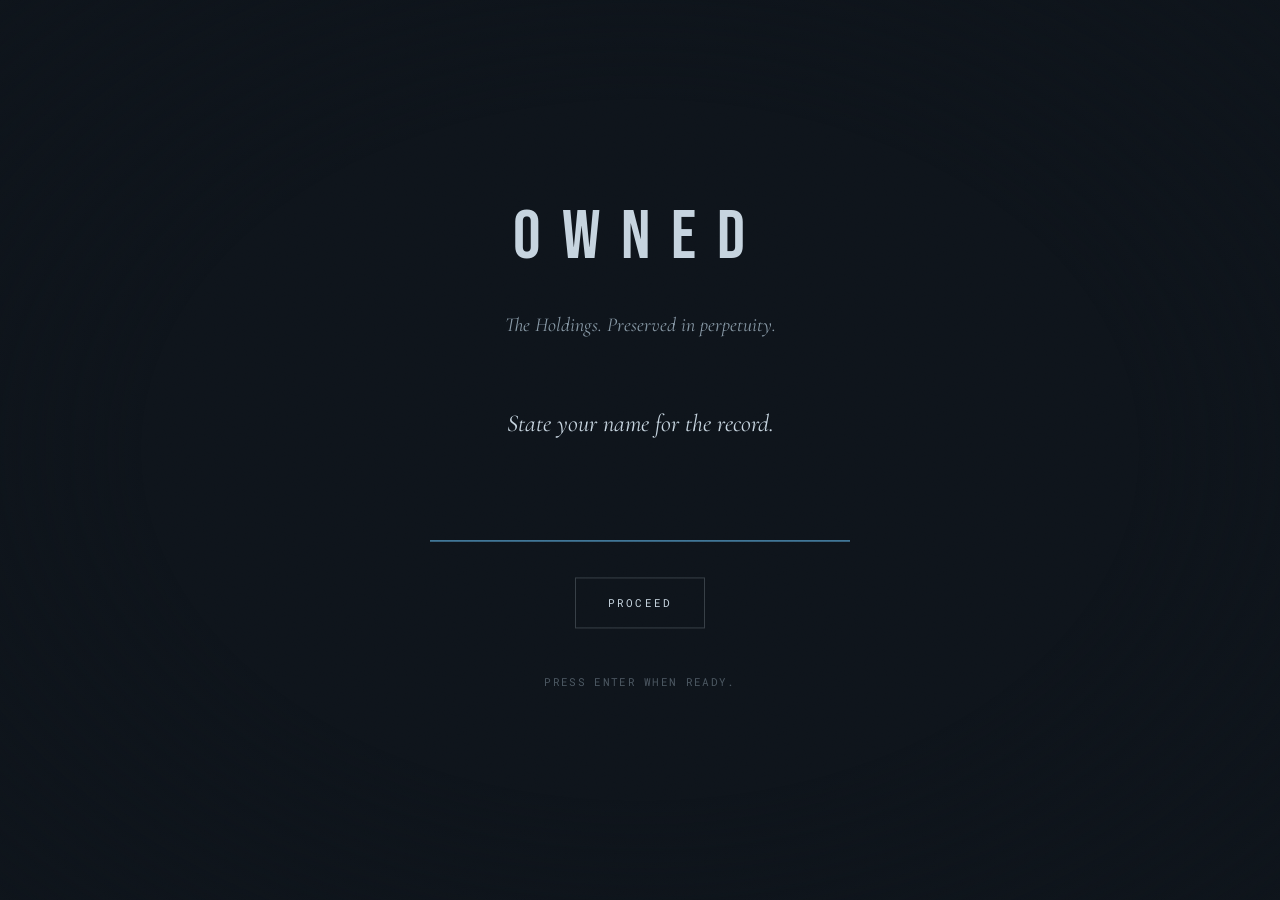
==== credential.html @ 9a2944d6 "Rebuild site as OWNED campaign — archival Steam Holdings portal Replace the prior 4-page face-scan m" ====
<!DOCTYPE html>
<html lang="en">
<head>
  <meta charset="UTF-8">
  <meta name="viewport" content="width=device-width, initial-scale=1.0">
  <title>OWNED — Credential</title>

  <link rel="preconnect" href="https://fonts.googleapis.com">
  <link rel="preconnect" href="https://fonts.gstatic.com" crossorigin>
  <link href="https://fonts.googleapis.com/css2?family=Bebas+Neue&family=Cormorant+Garamond:ital,wght@0,400;0,500;0,600;1,400&family=Roboto+Mono:wght@400;500&display=swap" rel="stylesheet">

  <link rel="stylesheet" href="css/global.css">
  <link rel="stylesheet" href="css/credential.css">

  <script src="js/owner.js"></script>
  <script>if (window.OWNED) window.OWNED.ensureIntake();</script>
</head>
<body>

  <nav class="site-nav" aria-label="Primary">
    <div class="site-nav__inner">
      <a class="site-nav__brand" href="vault.html">
        <svg class="sigil" viewBox="0 0 32 32" aria-hidden="true">
          <circle cx="16" cy="16" r="14" fill="none" stroke="currentColor" stroke-width="1"/>
          <circle cx="16" cy="16" r="10" fill="none" stroke="currentColor" stroke-width="0.5"/>
          <path d="M 16 8 L 16 18 M 12 22 L 20 22 M 14 18 L 18 18" stroke="currentColor" stroke-width="1" fill="none"/>
          <circle cx="16" cy="16" r="2" fill="currentColor"/>
        </svg>
        <span>OWNED</span>
      </a>
      <button class="site-nav__toggle" aria-label="Toggle menu">
        <span></span><span></span><span></span>
      </button>
      <ul class="site-nav__links">
        <li><a href="vault.html">Vault</a></li>
        <li><a href="library.html">Library</a></li>
        <li><a href="specimens.html">Specimens</a></li>
        <li><a href="credential.html">Credential</a></li>
        <li><a href="doctrine.html">Doctrine</a></li>
      </ul>
    </div>
  </nav>

  <main class="page credential-page">
    <header class="credential-page__head">
      <p class="mono credential-page__eyebrow">Owner of Record · Proof of Title</p>
      <h1 class="display credential-page__title">Credential</h1>
      <p class="serif-italic credential-page__lede">
        Counter-signed by the Keeper. Held on file in the Holdings. Present this record as proof of your standing.
      </p>
    </header>

    <!-- The card -->
    <section class="credential-card" id="credential-card">
      <div class="credential-card__inner">
        <div class="credential-card__photo" id="cred-photo">
          <!-- Silhouette fallback (replaced with <img> by JS if photo present) -->
          <svg viewBox="0 0 160 200" class="silhouette" role="img" aria-label="Unphotographed owner">
            <rect x="0" y="0" width="160" height="200" fill="#1b2838"/>
            <circle cx="80" cy="74" r="30" fill="#0e141b" stroke="#8899a6" stroke-width="0.6"/>
            <path d="M 80 110 C 50 110, 32 130, 30 164 L 30 200 L 130 200 L 130 164 C 128 130, 110 110, 80 110 Z"
                  fill="#0e141b" stroke="#8899a6" stroke-width="0.6"/>
          </svg>
        </div>

        <div class="credential-card__meta">
          <div class="credential-card__header">
            <div>
              <span class="display credential-card__wordmark">OWNED</span>
              <span class="mono credential-card__sub">The Holdings · Credential</span>
            </div>
            <svg class="credential-card__sigil" viewBox="0 0 32 32" aria-hidden="true">
              <circle cx="16" cy="16" r="14" fill="none" stroke="currentColor" stroke-width="1"/>
              <circle cx="16" cy="16" r="10" fill="none" stroke="currentColor" stroke-width="0.5"/>
              <path d="M 16 8 L 16 18 M 12 22 L 20 22 M 14 18 L 18 18" stroke="currentColor" stroke-width="1" fill="none"/>
              <circle cx="16" cy="16" r="2" fill="currentColor"/>
            </svg>
          </div>

          <div class="credential-card__name-row">
            <h2 class="display credential-card__name" id="cred-name">OWNER OF RECORD</h2>
          </div>

          <div class="credential-card__grid">
            <div>
              <span class="mono credential-card__label">Tier</span>
              <span class="serif credential-card__tier" id="cred-tier">Curator-in-Training</span>
            </div>
            <div>
              <span class="mono credential-card__label">Accession</span>
              <span class="mono credential-card__acc" id="cred-accession">Acc. № 2026.0000</span>
            </div>
          </div>

          <p class="serif-italic credential-card__creed">
            The Keeper preserves this record in perpetuity.
          </p>
        </div>
      </div>
    </section>

    <div class="credential-actions">
      <button class="btn-ghost" id="cred-print">Preserve this credential</button>
    </div>

    <!-- Six-tier ladder -->
    <section class="tiers">
      <h2 class="display tiers__heading">The Six Ranks</h2>
      <p class="serif-italic tiers__lede">
        Every owner begins at the first. The Keeper advances the record as the Holdings grow.
      </p>

      <ol class="tiers__list" id="tier-list">
        <li class="tier" data-tier="1">
          <div class="tier__icon">
            <svg viewBox="0 0 48 48" aria-hidden="true">
              <circle cx="24" cy="18" r="5" fill="none" stroke="currentColor" stroke-width="1.2"/>
              <line x1="24" y1="23" x2="24" y2="38" stroke="currentColor" stroke-width="1.2"/>
              <line x1="21" y1="34" x2="27" y2="34" stroke="currentColor" stroke-width="1.2"/>
            </svg>
          </div>
          <div class="tier__meta">
            <span class="mono tier__rank">Rank I</span>
            <h3 class="display tier__name">Curator-in-Training</h3>
          </div>
        </li>

        <li class="tier" data-tier="2">
          <div class="tier__icon">
            <svg viewBox="0 0 48 48" aria-hidden="true">
              <circle cx="18" cy="18" r="5" fill="none" stroke="currentColor" stroke-width="1.2"/>
              <line x1="18" y1="23" x2="18" y2="38" stroke="currentColor" stroke-width="1.2"/>
              <line x1="15" y1="34" x2="21" y2="34" stroke="currentColor" stroke-width="1.2"/>
              <circle cx="30" cy="18" r="5" fill="none" stroke="currentColor" stroke-width="1.2"/>
              <line x1="30" y1="23" x2="30" y2="38" stroke="currentColor" stroke-width="1.2"/>
              <line x1="27" y1="34" x2="33" y2="34" stroke="currentColor" stroke-width="1.2"/>
            </svg>
          </div>
          <div class="tier__meta">
            <span class="mono tier__rank">Rank II</span>
            <h3 class="display tier__name">Apprentice Archivist</h3>
          </div>
        </li>

        <li class="tier" data-tier="3">
          <div class="tier__icon">
            <svg viewBox="0 0 48 48" aria-hidden="true">
              <circle cx="24" cy="22" r="10" fill="none" stroke="currentColor" stroke-width="1.2"/>
              <circle cx="14" cy="14" r="2.5" fill="none" stroke="currentColor" stroke-width="1"/>
              <circle cx="34" cy="14" r="2.5" fill="none" stroke="currentColor" stroke-width="1"/>
              <circle cx="14" cy="30" r="2.5" fill="none" stroke="currentColor" stroke-width="1"/>
              <circle cx="34" cy="30" r="2.5" fill="none" stroke="currentColor" stroke-width="1"/>
            </svg>
          </div>
          <div class="tier__meta">
            <span class="mono tier__rank">Rank III</span>
            <h3 class="display tier__name">Collector of Record</h3>
          </div>
        </li>

        <li class="tier" data-tier="4">
          <div class="tier__icon">
            <svg viewBox="0 0 48 48" aria-hidden="true">
              <path d="M 12 36 C 12 28, 18 24, 24 24" fill="none" stroke="currentColor" stroke-width="1.2"/>
              <path d="M 12 36 L 10 40 L 14 40 Z" fill="currentColor"/>
              <circle cx="28" cy="18" r="5" fill="none" stroke="currentColor" stroke-width="1.2"/>
              <line x1="28" y1="23" x2="28" y2="34" stroke="currentColor" stroke-width="1.2"/>
              <line x1="25" y1="30" x2="31" y2="30" stroke="currentColor" stroke-width="1.2"/>
              <line x1="25" y1="34" x2="29" y2="34" stroke="currentColor" stroke-width="1.2"/>
            </svg>
          </div>
          <div class="tier__meta">
            <span class="mono tier__rank">Rank IV</span>
            <h3 class="display tier__name">Senior Curator</h3>
          </div>
        </li>

        <li class="tier" data-tier="5">
          <div class="tier__icon">
            <svg viewBox="0 0 48 48" aria-hidden="true">
              <rect x="12" y="34" width="24" height="4" fill="none" stroke="currentColor" stroke-width="1.2"/>
              <rect x="16" y="30" width="16" height="4" fill="none" stroke="currentColor" stroke-width="1"/>
              <circle cx="24" cy="14" r="5" fill="none" stroke="currentColor" stroke-width="1.2"/>
              <line x1="24" y1="19" x2="24" y2="30" stroke="currentColor" stroke-width="1.2"/>
              <line x1="21" y1="26" x2="27" y2="26" stroke="currentColor" stroke-width="1.2"/>
            </svg>
          </div>
          <div class="tier__meta">
            <span class="mono tier__rank">Rank V</span>
            <h3 class="display tier__name">Archivist of the Holdings</h3>
          </div>
        </li>

        <li class="tier" data-tier="6">
          <div class="tier__icon">
            <svg viewBox="0 0 48 48" aria-hidden="true">
              <path d="M 10 20 L 14 28 L 18 14 L 24 30 L 30 14 L 34 28 L 38 20 L 38 34 L 10 34 Z"
                    fill="none" stroke="currentColor" stroke-width="1.2"/>
              <circle cx="24" cy="38" r="1.5" fill="currentColor"/>
              <circle cx="14" cy="38" r="1.5" fill="currentColor"/>
              <circle cx="34" cy="38" r="1.5" fill="currentColor"/>
            </svg>
          </div>
          <div class="tier__meta">
            <span class="mono tier__rank">Rank VI</span>
            <h3 class="display tier__name">Keeper of the Holdings</h3>
          </div>
        </li>
      </ol>
    </section>

  </main>

  <!-- Reset confirm panel -->
  <div class="reset-confirm" id="reset-confirm" aria-hidden="true">
    <div class="reset-confirm__panel">
      <p class="serif-italic reset-confirm__line">This will clear your record. Proceed?</p>
      <div class="reset-confirm__actions">
        <button class="btn-ghost" id="reset-yes">Confirm</button>
        <button class="link-quiet" id="reset-no">› Cancel</button>
      </div>
    </div>
  </div>

  <footer class="site-footer">
    <div class="site-footer__inner">
      <svg class="sigil" viewBox="0 0 32 32" aria-hidden="true">
        <circle cx="16" cy="16" r="14" fill="none" stroke="currentColor" stroke-width="1"/>
        <circle cx="16" cy="16" r="10" fill="none" stroke="currentColor" stroke-width="0.5"/>
        <path d="M 16 8 L 16 18 M 12 22 L 20 22 M 14 18 L 18 18" stroke="currentColor" stroke-width="1" fill="none"/>
        <circle cx="16" cy="16" r="2" fill="currentColor"/>
      </svg>
      <span class="site-footer__tagline">The Keeper · In perpetuity</span>
      <a href="#" class="link-quiet" id="reset-link">› Reset credential</a>
    </div>
  </footer>

  <script src="js/nav.js"></script>
  <script src="js/credential.js"></script>
</body>
</html>
---- css/global.css ----
/* ======================================================================
   OWNED — Global design system
   Tokens, reset, type scale, shared chrome.
   ====================================================================== */

:root {
  /* Core palette */
  --bg-primary: #0e141b;
  --bg-secondary: #1b2838;
  --bg-tertiary: #2a475e;
  --accent: #66c0f4;
  --text-primary: #c6d4df;
  --text-secondary: #8899a6;

  /* Character accents */
  --accent-kratos: #8b1a1a;
  --accent-joel: #6b9b5c;
  --accent-aloy: #c2571a;
  --accent-jin: #b8892b;
  --accent-drake: #5a7a95;

  /* Surfaces */
  --hairline: rgba(198, 212, 223, 0.12);
  --hairline-strong: rgba(198, 212, 223, 0.22);
  --glow-cold: rgba(102, 192, 244, 0.15);
  --glow-cold-strong: rgba(102, 192, 244, 0.28);

  /* Type */
  --font-display: "Bebas Neue", "Oswald", sans-serif;
  --font-serif: "Cormorant Garamond", "Georgia", serif;
  --font-mono: "Roboto Mono", "Courier New", monospace;

  /* Rhythm */
  --space-xs: 0.5rem;
  --space-sm: 1rem;
  --space-md: 2rem;
  --space-lg: 4rem;
  --space-xl: 8rem;

  /* Motion */
  --ease-quiet: cubic-bezier(0.16, 1, 0.3, 1);
  --dur-short: 400ms;
  --dur-medium: 700ms;
  --dur-long: 1100ms;
}

/* ---------- Reset ---------- */

*, *::before, *::after { box-sizing: border-box; }

html, body {
  margin: 0;
  padding: 0;
  background: var(--bg-primary);
  color: var(--text-primary);
  font-family: var(--font-serif);
  font-size: 18px;
  line-height: 1.6;
  -webkit-font-smoothing: antialiased;
  -moz-osx-font-smoothing: grayscale;
  min-height: 100vh;
  overflow-x: hidden;
}

img, svg { display: block; max-width: 100%; }

button {
  background: none;
  border: none;
  color: inherit;
  font: inherit;
  cursor: pointer;
}

a {
  color: inherit;
  text-decoration: none;
  transition: color var(--dur-short) var(--ease-quiet);
}

input {
  background: none;
  border: none;
  color: inherit;
  font: inherit;
  outline: none;
}

/* ---------- Atmosphere overlays ---------- */

body::before {
  /* Film grain */
  content: "";
  position: fixed;
  inset: 0;
  pointer-events: none;
  z-index: 9998;
  opacity: 0.04;
  mix-blend-mode: overlay;
  background-image: url("data:image/svg+xml;utf8,<svg xmlns='http://www.w3.org/2000/svg' width='160' height='160'><filter id='n'><feTurbulence type='fractalNoise' baseFrequency='0.9' numOctaves='2' stitchTiles='stitch'/></filter><rect width='100%25' height='100%25' filter='url(%23n)'/></svg>");
}

body::after {
  /* Cold-blue edge vignette */
  content: "";
  position: fixed;
  inset: 0;
  pointer-events: none;
  z-index: 9997;
  background: radial-gradient(ellipse at center, transparent 55%, rgba(14, 20, 27, 0.85) 100%);
}

/* ---------- Typography utilities ---------- */

.display {
  font-family: var(--font-display);
  letter-spacing: 0.04em;
  text-transform: uppercase;
  font-weight: 400;
}

.serif {
  font-family: var(--font-serif);
}

.serif-italic {
  font-family: var(--font-serif);
  font-style: italic;
  font-weight: 400;
}

.mono {
  font-family: var(--font-mono);
  letter-spacing: 0.12em;
  text-transform: uppercase;
  font-size: 11px;
  color: var(--text-secondary);
}

.hairline {
  border-top: 1px solid var(--hairline);
}

/* ---------- Site navigation (shown on enrolled pages) ---------- */

.site-nav {
  position: sticky;
  top: 0;
  z-index: 200;
  background: rgba(14, 20, 27, 0.88);
  backdrop-filter: blur(6px);
  border-bottom: 1px solid var(--hairline);
}

.site-nav__inner {
  display: flex;
  align-items: center;
  justify-content: space-between;
  padding: 1.25rem 2rem;
  max-width: 1400px;
  margin: 0 auto;
}

.site-nav__brand {
  display: flex;
  align-items: center;
  gap: 0.75rem;
  font-family: var(--font-display);
  font-size: 1.5rem;
  letter-spacing: 0.18em;
  color: var(--text-primary);
}

.site-nav__brand .sigil {
  width: 22px;
  height: 22px;
  color: var(--accent);
}

.site-nav__links {
  display: flex;
  gap: 2rem;
  list-style: none;
  padding: 0;
  margin: 0;
}

.site-nav__links a {
  font-family: var(--font-mono);
  font-size: 11px;
  letter-spacing: 0.16em;
  text-transform: uppercase;
  color: var(--text-secondary);
  padding-bottom: 0.25rem;
  border-bottom: 1px solid transparent;
}

.site-nav__links a:hover {
  color: var(--text-primary);
}

.site-nav__links a.is-active {
  color: var(--accent);
  border-bottom-color: var(--accent);
}

.site-nav__toggle {
  display: none;
  flex-direction: column;
  gap: 4px;
  padding: 0.5rem;
}

.site-nav__toggle span {
  width: 22px;
  height: 1px;
  background: var(--text-primary);
  transition: transform var(--dur-short) var(--ease-quiet),
              opacity var(--dur-short) var(--ease-quiet);
}

.site-nav.is-open .site-nav__toggle span:nth-child(1) { transform: translateY(5px) rotate(45deg); }
.site-nav.is-open .site-nav__toggle span:nth-child(2) { opacity: 0; }
.site-nav.is-open .site-nav__toggle span:nth-child(3) { transform: translateY(-5px) rotate(-45deg); }

@media (max-width: 768px) {
  .site-nav__toggle { display: flex; }
  .site-nav__links {
    position: absolute;
    top: 100%;
    left: 0;
    right: 0;
    flex-direction: column;
    gap: 0;
    background: var(--bg-primary);
    border-bottom: 1px solid var(--hairline);
    padding: 1rem 2rem 1.5rem;
    transform: translateY(-8px);
    opacity: 0;
    pointer-events: none;
    transition: transform var(--dur-short) var(--ease-quiet),
                opacity var(--dur-short) var(--ease-quiet);
  }
  .site-nav__links a {
    display: block;
    padding: 0.85rem 0;
    border-bottom: 1px solid var(--hairline);
  }
  .site-nav.is-open .site-nav__links {
    transform: translateY(0);
    opacity: 1;
    pointer-events: auto;
  }
}

/* ---------- Site footer ---------- */

.site-footer {
  padding: 3rem 2rem 2rem;
  border-top: 1px solid var(--hairline);
  margin-top: 5rem;
  color: var(--text-secondary);
  font-family: var(--font-mono);
  font-size: 11px;
  letter-spacing: 0.14em;
  text-transform: uppercase;
}

.site-footer__inner {
  max-width: 1400px;
  margin: 0 auto;
  display: flex;
  flex-wrap: wrap;
  justify-content: space-between;
  align-items: center;
  gap: 1rem;
}

.site-footer .sigil {
  width: 28px;
  height: 28px;
  color: var(--accent);
  opacity: 0.7;
}

/* ---------- Shared buttons / link primitives ---------- */

.btn-ghost {
  display: inline-flex;
  align-items: center;
  gap: 0.65rem;
  padding: 0.85rem 1.75rem;
  border: 1px solid var(--hairline-strong);
  font-family: var(--font-mono);
  font-size: 11px;
  letter-spacing: 0.2em;
  text-transform: uppercase;
  color: var(--text-primary);
  background: transparent;
  transition: border-color var(--dur-short) var(--ease-quiet),
              color var(--dur-short) var(--ease-quiet),
              background var(--dur-short) var(--ease-quiet);
}

.btn-ghost:hover {
  color: var(--accent);
  border-color: var(--accent);
  background: rgba(102, 192, 244, 0.05);
}

.link-quiet {
  font-family: var(--font-mono);
  font-size: 11px;
  letter-spacing: 0.18em;
  text-transform: uppercase;
  color: var(--text-secondary);
  border-bottom: 1px solid transparent;
  padding-bottom: 2px;
  transition: color var(--dur-short) var(--ease-quiet),
              border-color var(--dur-short) var(--ease-quiet);
}

.link-quiet:hover {
  color: var(--accent);
  border-bottom-color: var(--accent);
}

/* ---------- Accession number chip ---------- */

.accession {
  font-family: var(--font-mono);
  font-size: 11px;
  letter-spacing: 0.14em;
  text-transform: uppercase;
  color: var(--text-secondary);
}

/* ---------- Page wrapper ---------- */

.page {
  max-width: 1280px;
  margin: 0 auto;
  padding: 4rem 2rem 2rem;
}

@media (max-width: 480px) {
  .page { padding: 2.5rem 1.25rem 1.5rem; }
  .site-nav__inner { padding: 1rem 1.25rem; }
}

/* ---------- Shared archival silhouette (used on intake fallback + credential no-photo) ---------- */

.silhouette {
  width: 100%;
  height: 100%;
  color: var(--text-secondary);
}

/* ---------- Generic fade-in ---------- */

@keyframes fade-in-up {
  from { opacity: 0; transform: translateY(8px); }
  to   { opacity: 1; transform: translateY(0); }
}

.fade-in { animation: fade-in-up var(--dur-medium) var(--ease-quiet) both; }
.fade-in.delay-1 { animation-delay: 200ms; }
.fade-in.delay-2 { animation-delay: 400ms; }
.fade-in.delay-3 { animation-delay: 600ms; }
---- css/credential.css ----
/* ======================================================================
   Credential page
   ====================================================================== */

.credential-page { padding-top: 3rem; }

.credential-page__head {
  text-align: center;
  max-width: 780px;
  margin: 2rem auto 4rem;
}

.credential-page__eyebrow {
  font-size: 11px;
  letter-spacing: 0.26em;
  color: var(--accent);
  margin-bottom: 2rem;
}

.credential-page__title {
  font-size: clamp(3rem, 7vw, 5.5rem);
  letter-spacing: 0.08em;
  color: var(--text-primary);
  margin: 0 0 1.5rem;
  line-height: 1;
}

.credential-page__lede {
  font-size: 1.2rem;
  color: var(--text-secondary);
  max-width: 580px;
  margin: 0 auto;
  line-height: 1.5;
}

/* ---------- Card ---------- */

.credential-card {
  max-width: 720px;
  margin: 3rem auto 2rem;
  padding: 1.5rem;
  background: linear-gradient(135deg, var(--bg-tertiary) 0%, var(--bg-secondary) 100%);
  border: 1px solid var(--accent);
  border-radius: 8px;
  box-shadow: inset 0 0 40px rgba(102, 192, 244, 0.1);
  position: relative;
}

.credential-card::before {
  content: "";
  position: absolute;
  inset: 8px;
  border: 1px solid rgba(198, 212, 223, 0.25);
  border-radius: 4px;
  pointer-events: none;
}

.credential-card__inner {
  display: grid;
  grid-template-columns: 160px 1fr;
  gap: 1.75rem;
  padding: 1.25rem;
  position: relative;
  z-index: 1;
}

.credential-card__photo {
  width: 160px;
  height: 200px;
  border: 1px solid var(--accent);
  background: var(--bg-secondary);
  overflow: hidden;
  display: flex;
  align-items: center;
  justify-content: center;
}

.credential-card__photo img {
  width: 100%;
  height: 100%;
  object-fit: cover;
  filter: grayscale(0.75) contrast(1.05);
}

.credential-card__photo svg { width: 100%; height: 100%; }

.credential-card__meta {
  display: flex;
  flex-direction: column;
  min-width: 0;
}

.credential-card__header {
  display: flex;
  justify-content: space-between;
  align-items: flex-start;
  gap: 1rem;
  margin-bottom: 1.5rem;
}

.credential-card__wordmark {
  display: block;
  font-size: 1.5rem;
  letter-spacing: 0.22em;
  color: var(--text-primary);
}

.credential-card__sub {
  display: block;
  font-size: 9px;
  letter-spacing: 0.2em;
  color: var(--text-secondary);
  margin-top: 0.25rem;
}

.credential-card__sigil {
  width: 36px;
  height: 36px;
  color: var(--accent);
  opacity: 0.88;
  flex-shrink: 0;
}

.credential-card__name {
  font-size: clamp(1.4rem, 3vw, 2.1rem);
  color: var(--text-primary);
  margin: 0 0 0.5rem;
  letter-spacing: 0.1em;
  line-height: 1;
  padding-bottom: 0.5rem;
  border-bottom: 1px solid rgba(102, 192, 244, 0.35);
  word-break: break-word;
}

.credential-card__grid {
  display: grid;
  grid-template-columns: 1fr 1fr;
  gap: 1.5rem;
  margin: 1.25rem 0 1.5rem;
}

.credential-card__label {
  display: block;
  color: var(--text-secondary);
  font-size: 9px;
  letter-spacing: 0.22em;
  margin-bottom: 0.35rem;
}

.credential-card__tier {
  font-size: 1.15rem;
  color: var(--text-primary);
}

.credential-card__acc {
  font-size: 1rem;
  letter-spacing: 0.12em;
  color: var(--text-primary);
}

.credential-card__creed {
  margin: auto 0 0;
  font-size: 0.95rem;
  color: var(--text-secondary);
  padding-top: 1rem;
  border-top: 1px dashed rgba(198, 212, 223, 0.18);
}

/* ---------- Actions ---------- */

.credential-actions {
  text-align: center;
  margin-bottom: 5rem;
}

/* ---------- Tiers ---------- */

.tiers {
  margin: 5rem auto 3rem;
  max-width: 960px;
  text-align: center;
}

.tiers__heading {
  font-size: clamp(2.2rem, 4vw, 3rem);
  color: var(--text-primary);
  margin: 0 0 1rem;
  letter-spacing: 0.08em;
}

.tiers__lede {
  color: var(--text-secondary);
  font-size: 1.1rem;
  max-width: 540px;
  margin: 0 auto 3rem;
}

.tiers__list {
  list-style: none;
  padding: 0;
  margin: 0;
  display: grid;
  grid-template-columns: repeat(3, 1fr);
  gap: 1rem;
  text-align: left;
}

.tier {
  display: flex;
  align-items: center;
  gap: 1rem;
  padding: 1.25rem 1.25rem;
  background: rgba(27, 40, 56, 0.6);
  border: 1px solid var(--hairline);
  transition: border-color var(--dur-short) var(--ease-quiet),
              background var(--dur-short) var(--ease-quiet);
}

.tier.is-current {
  border-color: var(--accent);
  background: rgba(102, 192, 244, 0.08);
}

.tier__icon {
  flex-shrink: 0;
  width: 42px;
  height: 42px;
  color: var(--text-secondary);
}

.tier.is-current .tier__icon { color: var(--accent); }

.tier__icon svg { width: 100%; height: 100%; }

.tier__rank {
  display: block;
  color: var(--text-secondary);
  font-size: 9px;
  letter-spacing: 0.22em;
  margin-bottom: 0.2rem;
}

.tier.is-current .tier__rank { color: var(--accent); }

.tier__name {
  margin: 0;
  font-size: 1rem;
  letter-spacing: 0.08em;
  color: var(--text-primary);
}

/* ---------- Reset confirm panel ---------- */

.reset-confirm {
  position: fixed;
  inset: 0;
  z-index: 600;
  background: rgba(14, 20, 27, 0.94);
  display: flex;
  align-items: center;
  justify-content: center;
  padding: 2rem;
  opacity: 0;
  visibility: hidden;
  transition: opacity var(--dur-medium) var(--ease-quiet),
              visibility 0s linear var(--dur-medium);
}

.reset-confirm.is-open {
  opacity: 1;
  visibility: visible;
  transition: opacity var(--dur-medium) var(--ease-quiet),
              visibility 0s linear 0s;
}

.reset-confirm__panel {
  max-width: 460px;
  padding: 2.5rem 3rem;
  border: 1px solid var(--hairline-strong);
  background: var(--bg-secondary);
  text-align: center;
}

.reset-confirm__line {
  font-size: 1.35rem;
  color: var(--text-primary);
  margin: 0 0 2rem;
  line-height: 1.45;
}

.reset-confirm__actions {
  display: flex;
  gap: 1.5rem;
  justify-content: center;
  align-items: center;
  flex-wrap: wrap;
}

/* ---------- Responsive ---------- */

@media (max-width: 768px) {
  .tiers__list { grid-template-columns: repeat(2, 1fr); }
  .credential-card__inner { grid-template-columns: 120px 1fr; gap: 1.25rem; padding: 0.75rem; }
  .credential-card__photo { width: 120px; height: 156px; }
}

@media (max-width: 480px) {
  .credential-card { padding: 1rem; }
  .credential-card__inner { grid-template-columns: 1fr; padding: 0.5rem; }
  .credential-card__photo { width: 100%; max-width: 160px; height: 200px; margin: 0 auto; }
  .credential-card__header { flex-direction: column; align-items: flex-start; }
  .credential-card__grid { grid-template-columns: 1fr; gap: 1rem; }
  .tiers__list { grid-template-columns: 1fr; }
}

/* ---------- Print ---------- */

@media print {
  body { background: #fff; color: #000; }
  body::before, body::after { display: none; }
  .site-nav, .site-footer, .credential-page__head,
  .credential-actions, .tiers, .reset-confirm { display: none !important; }
  .credential-card {
    border: 2px solid #000 !important;
    background: #fff !important;
    box-shadow: none !important;
    color: #000 !important;
    max-width: 600px;
    margin: 1cm auto;
  }
  .credential-card * { color: #000 !important; }
  .credential-card__photo { border-color: #000 !important; }
  .credential-card::before { border-color: rgba(0,0,0,0.3) !important; }
}
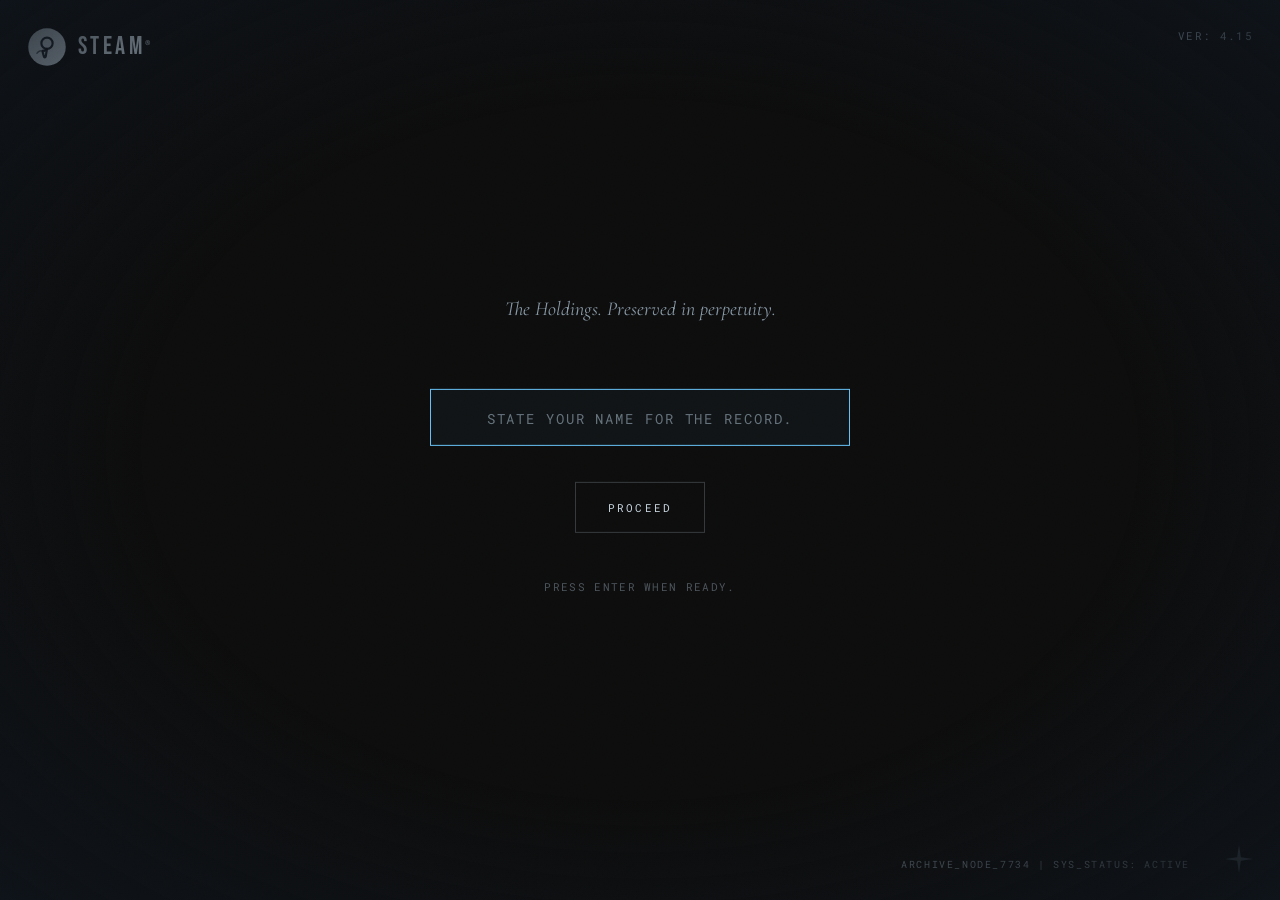
==== commit 886c4c6a: "Apply Steam branding update across all pages - Replace custom sigil with Steam ball logo SVG on all " ====
--- a/credential.html
+++ b/credential.html
@@ -17,14 +17,28 @@
 </head>
 <body>
 
+  <!-- Steam watermark (top-right) -->
+  <div class="credential-watermark" aria-hidden="true">
+    <svg viewBox="0 0 64 64" width="64" height="64">
+      <circle cx="32" cy="32" r="30" fill="currentColor"/>
+      <circle cx="32" cy="26" r="9" fill="none" stroke="rgba(14,20,27,0.9)" stroke-width="3.5"/>
+      <path d="M 32 35 L 30 47 C 29.5 49, 27.5 49, 27 47 L 25 40 C 24.5 38, 26 37, 28 38 L 32 35"
+            fill="none" stroke="rgba(14,20,27,0.9)" stroke-width="3.5" stroke-linecap="round"/>
+      <path d="M 16 42 C 18 38, 23 37, 26 39"
+            fill="none" stroke="rgba(14,20,27,0.6)" stroke-width="2.5" stroke-linecap="round"/>
+    </svg>
+  </div>
+
   <nav class="site-nav" aria-label="Primary">
     <div class="site-nav__inner">
       <a class="site-nav__brand" href="vault.html">
-        <svg class="sigil" viewBox="0 0 32 32" aria-hidden="true">
-          <circle cx="16" cy="16" r="14" fill="none" stroke="currentColor" stroke-width="1"/>
-          <circle cx="16" cy="16" r="10" fill="none" stroke="currentColor" stroke-width="0.5"/>
-          <path d="M 16 8 L 16 18 M 12 22 L 20 22 M 14 18 L 18 18" stroke="currentColor" stroke-width="1" fill="none"/>
-          <circle cx="16" cy="16" r="2" fill="currentColor"/>
+        <svg class="steam-logo" viewBox="0 0 64 64" aria-label="Steam">
+          <circle cx="32" cy="32" r="30" fill="currentColor"/>
+          <circle cx="32" cy="26" r="9" fill="none" stroke="rgba(14,20,27,0.9)" stroke-width="3.5"/>
+          <path d="M 32 35 L 30 47 C 29.5 49, 27.5 49, 27 47 L 25 40 C 24.5 38, 26 37, 28 38 L 32 35"
+                fill="none" stroke="rgba(14,20,27,0.9)" stroke-width="3.5" stroke-linecap="round"/>
+          <path d="M 16 42 C 18 38, 23 37, 26 39"
+                fill="none" stroke="rgba(14,20,27,0.6)" stroke-width="2.5" stroke-linecap="round"/>
         </svg>
         <span>OWNED</span>
       </a>
@@ -32,10 +46,8 @@
         <span></span><span></span><span></span>
       </button>
       <ul class="site-nav__links">
-        <li><a href="vault.html">Vault</a></li>
         <li><a href="library.html">Library</a></li>
-        <li><a href="specimens.html">Specimens</a></li>
-        <li><a href="credential.html">Credential</a></li>
+        <li><a href="credential.html">Profile</a></li>
         <li><a href="doctrine.html">Doctrine</a></li>
       </ul>
     </div>
@@ -43,8 +55,8 @@
 
   <main class="page credential-page">
     <header class="credential-page__head">
-      <p class="mono credential-page__eyebrow">Owner of Record · Proof of Title</p>
-      <h1 class="display credential-page__title">Credential</h1>
+      <p class="mono credential-page__eyebrow">Owner of Record · Stats &amp; Proof of Title</p>
+      <h1 class="display credential-page__title">Profile</h1>
       <p class="serif-italic credential-page__lede">
         Counter-signed by the Keeper. Held on file in the Holdings. Present this record as proof of your standing.
       </p>
@@ -69,11 +81,13 @@
               <span class="display credential-card__wordmark">OWNED</span>
               <span class="mono credential-card__sub">The Holdings · Credential</span>
             </div>
-            <svg class="credential-card__sigil" viewBox="0 0 32 32" aria-hidden="true">
-              <circle cx="16" cy="16" r="14" fill="none" stroke="currentColor" stroke-width="1"/>
-              <circle cx="16" cy="16" r="10" fill="none" stroke="currentColor" stroke-width="0.5"/>
-              <path d="M 16 8 L 16 18 M 12 22 L 20 22 M 14 18 L 18 18" stroke="currentColor" stroke-width="1" fill="none"/>
-              <circle cx="16" cy="16" r="2" fill="currentColor"/>
+            <svg class="credential-card__sigil steam-logo" viewBox="0 0 64 64" aria-hidden="true">
+              <circle cx="32" cy="32" r="30" fill="currentColor"/>
+              <circle cx="32" cy="26" r="9" fill="none" stroke="rgba(14,20,27,0.9)" stroke-width="3.5"/>
+              <path d="M 32 35 L 30 47 C 29.5 49, 27.5 49, 27 47 L 25 40 C 24.5 38, 26 37, 28 38 L 32 35"
+                    fill="none" stroke="rgba(14,20,27,0.9)" stroke-width="3.5" stroke-linecap="round"/>
+              <path d="M 16 42 C 18 38, 23 37, 26 39"
+                    fill="none" stroke="rgba(14,20,27,0.6)" stroke-width="2.5" stroke-linecap="round"/>
             </svg>
           </div>
 
@@ -100,7 +114,7 @@
     </section>
 
     <div class="credential-actions">
-      <button class="btn-ghost" id="cred-print">Preserve this credential</button>
+      <button class="btn-ghost btn-green" id="cred-print">Download Credential</button>
     </div>
 
     <!-- Six-tier ladder -->
@@ -224,16 +238,25 @@
 
   <footer class="site-footer">
     <div class="site-footer__inner">
-      <svg class="sigil" viewBox="0 0 32 32" aria-hidden="true">
-        <circle cx="16" cy="16" r="14" fill="none" stroke="currentColor" stroke-width="1"/>
-        <circle cx="16" cy="16" r="10" fill="none" stroke="currentColor" stroke-width="0.5"/>
-        <path d="M 16 8 L 16 18 M 12 22 L 20 22 M 14 18 L 18 18" stroke="currentColor" stroke-width="1" fill="none"/>
-        <circle cx="16" cy="16" r="2" fill="currentColor"/>
+      <svg class="steam-logo" viewBox="0 0 64 64" aria-hidden="true">
+        <circle cx="32" cy="32" r="30" fill="currentColor"/>
+        <circle cx="32" cy="26" r="9" fill="none" stroke="rgba(14,20,27,0.9)" stroke-width="3.5"/>
+        <path d="M 32 35 L 30 47 C 29.5 49, 27.5 49, 27 47 L 25 40 C 24.5 38, 26 37, 28 38 L 32 35"
+              fill="none" stroke="rgba(14,20,27,0.9)" stroke-width="3.5" stroke-linecap="round"/>
+        <path d="M 16 42 C 18 38, 23 37, 26 39"
+              fill="none" stroke="rgba(14,20,27,0.6)" stroke-width="2.5" stroke-linecap="round"/>
       </svg>
-      <span class="site-footer__tagline">The Keeper · In perpetuity</span>
-      <a href="#" class="link-quiet" id="reset-link">› Reset credential</a>
+      <span class="site-footer__tagline mono">Own Everything. Owe Nothing.</span>
+      <a href="#" class="link-quiet" id="reset-link">› Reset record</a>
     </div>
   </footer>
+
+  <!-- 4-pointed sparkle -->
+  <div class="sparkle" aria-hidden="true">
+    <svg viewBox="0 0 28 28" width="28" height="28" fill="currentColor">
+      <path d="M14 0 L15.8 12.2 L28 14 L15.8 15.8 L14 28 L12.2 15.8 L0 14 L12.2 12.2 Z"/>
+    </svg>
+  </div>
 
   <script src="js/nav.js"></script>
   <script src="js/credential.js"></script>
--- a/css/global.css
+++ b/css/global.css
@@ -5,10 +5,11 @@
 
 :root {
   /* Core palette */
-  --bg-primary: #0e141b;
+  --bg-primary: #0d0d0d;
   --bg-secondary: #1b2838;
   --bg-tertiary: #2a475e;
   --accent: #66c0f4;
+  --accent-green: #a4d007;
   --text-primary: #c6d4df;
   --text-secondary: #8899a6;
 
@@ -171,18 +172,34 @@
   color: var(--text-primary);
 }
 
-.site-nav__brand .sigil {
-  width: 22px;
-  height: 22px;
-  color: var(--accent);
+.site-nav__brand .steam-logo {
+  width: 28px;
+  height: 28px;
+  color: var(--text-primary);
+  flex-shrink: 0;
 }
 
 .site-nav__links {
   display: flex;
-  gap: 2rem;
+  align-items: center;
+  gap: 0;
   list-style: none;
   padding: 0;
   margin: 0;
+}
+
+.site-nav__links li {
+  display: flex;
+  align-items: center;
+}
+
+.site-nav__links li + li::before {
+  content: "/";
+  font-family: var(--font-mono);
+  font-size: 11px;
+  color: var(--hairline-strong);
+  padding: 0 0.6rem;
+  pointer-events: none;
 }
 
 .site-nav__links a {
@@ -276,11 +293,12 @@
   gap: 1rem;
 }
 
-.site-footer .sigil {
+.site-footer .steam-logo {
   width: 28px;
   height: 28px;
-  color: var(--accent);
-  opacity: 0.7;
+  color: var(--text-primary);
+  opacity: 0.6;
+  flex-shrink: 0;
 }
 
 /* ---------- Shared buttons / link primitives ---------- */
@@ -367,3 +385,15 @@
 .fade-in.delay-1 { animation-delay: 200ms; }
 .fade-in.delay-2 { animation-delay: 400ms; }
 .fade-in.delay-3 { animation-delay: 600ms; }
+
+/* ---------- 4-pointed sparkle (fixed bottom-right, all pages) ---------- */
+
+.sparkle {
+  position: fixed;
+  bottom: 1.5rem;
+  right: 1.5rem;
+  z-index: 100;
+  opacity: 0.4;
+  color: var(--text-secondary);
+  pointer-events: none;
+}
--- a/css/credential.css
+++ b/css/credential.css
@@ -39,7 +39,10 @@
   max-width: 720px;
   margin: 3rem auto 2rem;
   padding: 1.5rem;
-  background: linear-gradient(135deg, var(--bg-tertiary) 0%, var(--bg-secondary) 100%);
+  background:
+    repeating-linear-gradient(0deg, var(--hairline) 0, var(--hairline) 1px, transparent 1px, transparent 40px),
+    repeating-linear-gradient(90deg, var(--hairline) 0, var(--hairline) 1px, transparent 1px, transparent 40px),
+    linear-gradient(135deg, var(--bg-tertiary) 0%, var(--bg-secondary) 100%);
   border: 1px solid var(--accent);
   border-radius: 8px;
   box-shadow: inset 0 0 40px rgba(102, 192, 244, 0.1);
@@ -247,6 +250,31 @@
   font-size: 1rem;
   letter-spacing: 0.08em;
   color: var(--text-primary);
+}
+
+/* ---------- Steam watermark ---------- */
+
+.credential-watermark {
+  position: fixed;
+  top: 1.5rem;
+  right: 1.5rem;
+  opacity: 0.12;
+  z-index: 1;
+  pointer-events: none;
+  color: var(--text-primary);
+}
+
+/* ---------- Green CTA button ---------- */
+
+.btn-ghost.btn-green {
+  border-color: var(--accent-green);
+  color: var(--accent-green);
+}
+
+.btn-ghost.btn-green:hover {
+  color: var(--accent-green);
+  border-color: var(--accent-green);
+  background: rgba(164, 208, 7, 0.06);
 }
 
 /* ---------- Reset confirm panel ---------- */
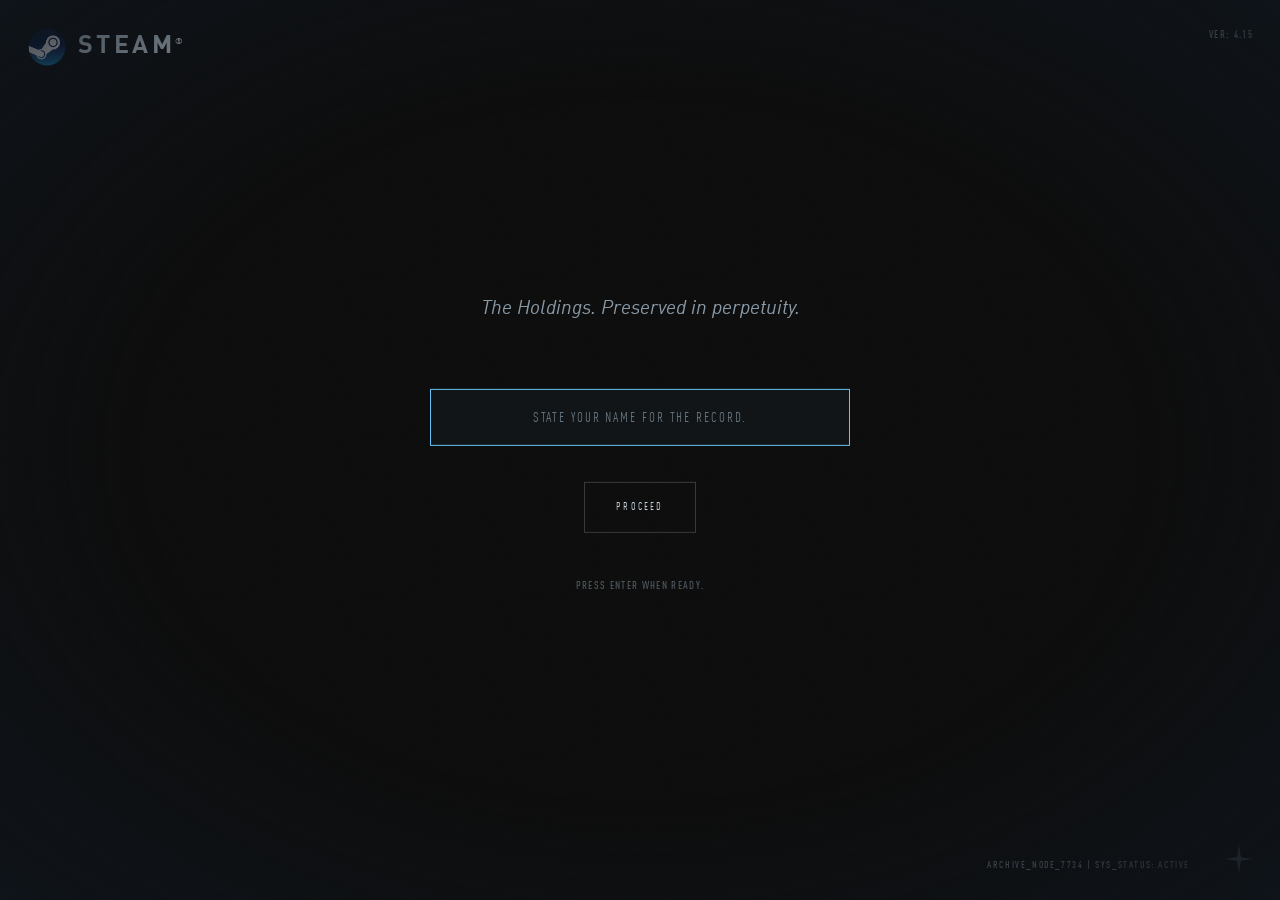
==== commit 97b22620: "Swap inline Steam SVG for PNG logo; move site typography to DIN - Replace every inline <svg class="s" ====
--- a/credential.html
+++ b/credential.html
@@ -5,10 +5,6 @@
   <meta name="viewport" content="width=device-width, initial-scale=1.0">
   <title>OWNED — Credential</title>
 
-  <link rel="preconnect" href="https://fonts.googleapis.com">
-  <link rel="preconnect" href="https://fonts.gstatic.com" crossorigin>
-  <link href="https://fonts.googleapis.com/css2?family=Bebas+Neue&family=Cormorant+Garamond:ital,wght@0,400;0,500;0,600;1,400&family=Roboto+Mono:wght@400;500&display=swap" rel="stylesheet">
-
   <link rel="stylesheet" href="css/global.css">
   <link rel="stylesheet" href="css/credential.css">
 
@@ -19,27 +15,13 @@
 
   <!-- Steam watermark (top-right) -->
   <div class="credential-watermark" aria-hidden="true">
-    <svg viewBox="0 0 64 64" width="64" height="64">
-      <circle cx="32" cy="32" r="30" fill="currentColor"/>
-      <circle cx="32" cy="26" r="9" fill="none" stroke="rgba(14,20,27,0.9)" stroke-width="3.5"/>
-      <path d="M 32 35 L 30 47 C 29.5 49, 27.5 49, 27 47 L 25 40 C 24.5 38, 26 37, 28 38 L 32 35"
-            fill="none" stroke="rgba(14,20,27,0.9)" stroke-width="3.5" stroke-linecap="round"/>
-      <path d="M 16 42 C 18 38, 23 37, 26 39"
-            fill="none" stroke="rgba(14,20,27,0.6)" stroke-width="2.5" stroke-linecap="round"/>
-    </svg>
+    <img src="assets/icons/steam-logo-transparent.png" width="64" height="64" alt="">
   </div>
 
   <nav class="site-nav" aria-label="Primary">
     <div class="site-nav__inner">
       <a class="site-nav__brand" href="vault.html">
-        <svg class="steam-logo" viewBox="0 0 64 64" aria-label="Steam">
-          <circle cx="32" cy="32" r="30" fill="currentColor"/>
-          <circle cx="32" cy="26" r="9" fill="none" stroke="rgba(14,20,27,0.9)" stroke-width="3.5"/>
-          <path d="M 32 35 L 30 47 C 29.5 49, 27.5 49, 27 47 L 25 40 C 24.5 38, 26 37, 28 38 L 32 35"
-                fill="none" stroke="rgba(14,20,27,0.9)" stroke-width="3.5" stroke-linecap="round"/>
-          <path d="M 16 42 C 18 38, 23 37, 26 39"
-                fill="none" stroke="rgba(14,20,27,0.6)" stroke-width="2.5" stroke-linecap="round"/>
-        </svg>
+        <img class="steam-logo" src="assets/icons/steam-logo-transparent.png" alt="Steam">
         <span>OWNED</span>
       </a>
       <button class="site-nav__toggle" aria-label="Toggle menu">
@@ -81,14 +63,7 @@
               <span class="display credential-card__wordmark">OWNED</span>
               <span class="mono credential-card__sub">The Holdings · Credential</span>
             </div>
-            <svg class="credential-card__sigil steam-logo" viewBox="0 0 64 64" aria-hidden="true">
-              <circle cx="32" cy="32" r="30" fill="currentColor"/>
-              <circle cx="32" cy="26" r="9" fill="none" stroke="rgba(14,20,27,0.9)" stroke-width="3.5"/>
-              <path d="M 32 35 L 30 47 C 29.5 49, 27.5 49, 27 47 L 25 40 C 24.5 38, 26 37, 28 38 L 32 35"
-                    fill="none" stroke="rgba(14,20,27,0.9)" stroke-width="3.5" stroke-linecap="round"/>
-              <path d="M 16 42 C 18 38, 23 37, 26 39"
-                    fill="none" stroke="rgba(14,20,27,0.6)" stroke-width="2.5" stroke-linecap="round"/>
-            </svg>
+            <img class="credential-card__sigil steam-logo" src="assets/icons/steam-logo-transparent.png" alt="" aria-hidden="true">
           </div>
 
           <div class="credential-card__name-row">
@@ -238,14 +213,7 @@
 
   <footer class="site-footer">
     <div class="site-footer__inner">
-      <svg class="steam-logo" viewBox="0 0 64 64" aria-hidden="true">
-        <circle cx="32" cy="32" r="30" fill="currentColor"/>
-        <circle cx="32" cy="26" r="9" fill="none" stroke="rgba(14,20,27,0.9)" stroke-width="3.5"/>
-        <path d="M 32 35 L 30 47 C 29.5 49, 27.5 49, 27 47 L 25 40 C 24.5 38, 26 37, 28 38 L 32 35"
-              fill="none" stroke="rgba(14,20,27,0.9)" stroke-width="3.5" stroke-linecap="round"/>
-        <path d="M 16 42 C 18 38, 23 37, 26 39"
-              fill="none" stroke="rgba(14,20,27,0.6)" stroke-width="2.5" stroke-linecap="round"/>
-      </svg>
+      <img class="steam-logo" src="assets/icons/steam-logo-transparent.png" alt="" aria-hidden="true">
       <span class="site-footer__tagline mono">Own Everything. Owe Nothing.</span>
       <a href="#" class="link-quiet" id="reset-link">› Reset record</a>
     </div>
--- a/css/global.css
+++ b/css/global.css
@@ -2,6 +2,8 @@
    OWNED — Global design system
    Tokens, reset, type scale, shared chrome.
    ====================================================================== */
+
+@import url('../assets/fonts/stylesheet.css');
 
 :root {
   /* Core palette */
@@ -26,10 +28,10 @@
   --glow-cold: rgba(102, 192, 244, 0.15);
   --glow-cold-strong: rgba(102, 192, 244, 0.28);
 
-  /* Type */
-  --font-display: "Bebas Neue", "Oswald", sans-serif;
-  --font-serif: "Cormorant Garamond", "Georgia", serif;
-  --font-mono: "Roboto Mono", "Courier New", monospace;
+  /* Type — DIN family across the site */
+  --font-display: "DIN Offc Pro", "Helvetica Neue", Arial, sans-serif;
+  --font-body:    "DIN Offc Pro", "Helvetica Neue", Arial, sans-serif;
+  --font-mono:    "DIN Offc Pro Cond", "Helvetica Neue", Arial, sans-serif;
 
   /* Rhythm */
   --space-xs: 0.5rem;
@@ -54,7 +56,8 @@
   padding: 0;
   background: var(--bg-primary);
   color: var(--text-primary);
-  font-family: var(--font-serif);
+  font-family: var(--font-body);
+  font-weight: 400;
   font-size: 18px;
   line-height: 1.6;
   -webkit-font-smoothing: antialiased;
@@ -117,21 +120,23 @@
   font-family: var(--font-display);
   letter-spacing: 0.04em;
   text-transform: uppercase;
+  font-weight: 700;
+}
+
+.serif {
+  font-family: var(--font-body);
   font-weight: 400;
 }
 
-.serif {
-  font-family: var(--font-serif);
-}
-
 .serif-italic {
-  font-family: var(--font-serif);
+  font-family: var(--font-body);
   font-style: italic;
   font-weight: 400;
 }
 
 .mono {
   font-family: var(--font-mono);
+  font-weight: 500;
   letter-spacing: 0.12em;
   text-transform: uppercase;
   font-size: 11px;
@@ -167,6 +172,7 @@
   align-items: center;
   gap: 0.75rem;
   font-family: var(--font-display);
+  font-weight: 700;
   font-size: 1.5rem;
   letter-spacing: 0.18em;
   color: var(--text-primary);
@@ -175,7 +181,6 @@
 .site-nav__brand .steam-logo {
   width: 28px;
   height: 28px;
-  color: var(--text-primary);
   flex-shrink: 0;
 }
 
@@ -296,7 +301,6 @@
 .site-footer .steam-logo {
   width: 28px;
   height: 28px;
-  color: var(--text-primary);
   opacity: 0.6;
   flex-shrink: 0;
 }
--- a/css/credential.css
+++ b/css/credential.css
@@ -119,7 +119,6 @@
 .credential-card__sigil {
   width: 36px;
   height: 36px;
-  color: var(--accent);
   opacity: 0.88;
   flex-shrink: 0;
 }
